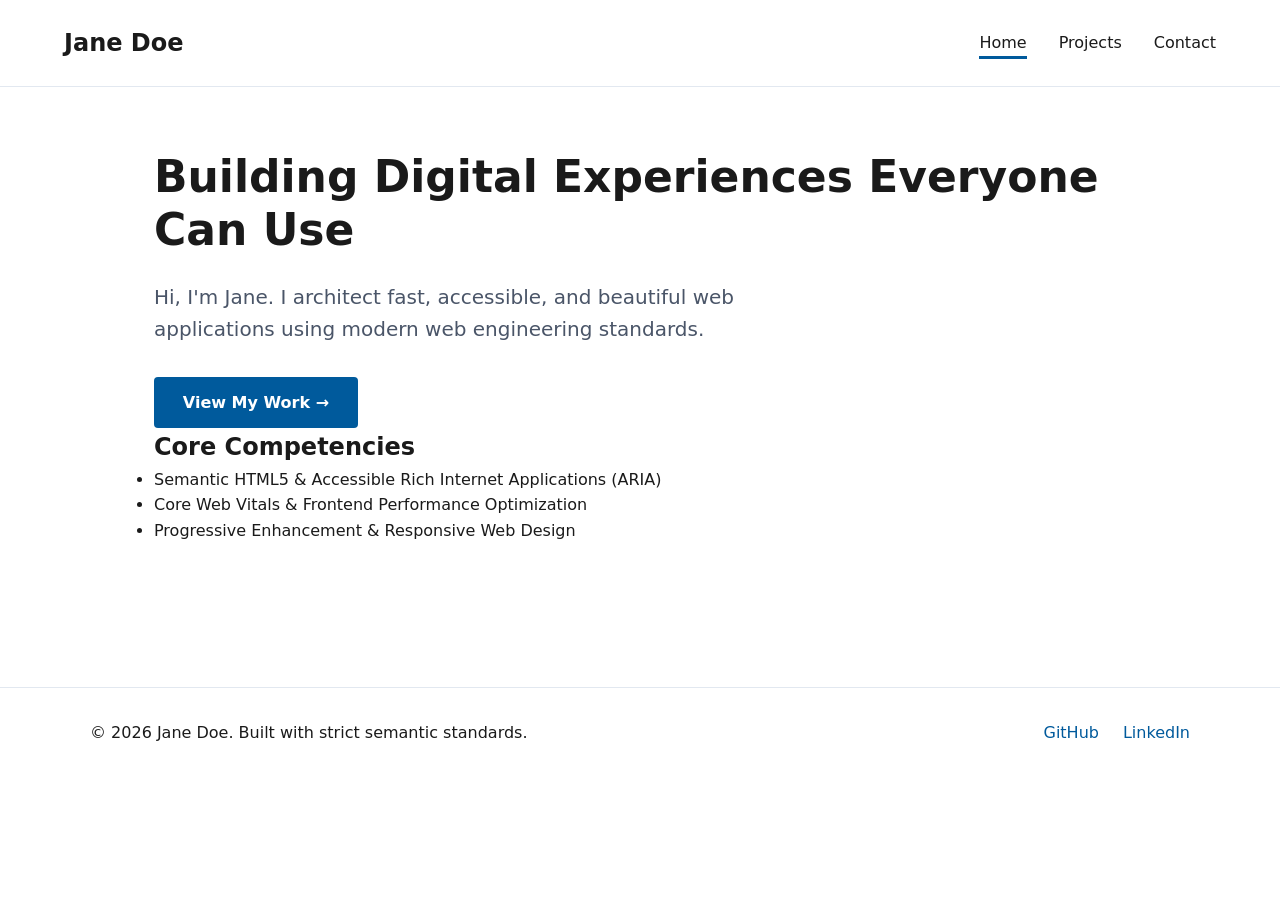
==== index.html @ 6758fe1e "Add files via upload" ====
<!DOCTYPE html>
<html lang="en" dir="ltr">
<head>
  <meta charset="UTF-8">
  <meta name="viewport" content="width=device-width, initial-scale=1.0">
  
  <title>Jane Doe | Senior Frontend Developer & UI Architect Portfolio</title>
  <meta name="description" content="Portfolio of Jane Doe, a Senior Frontend Developer specializing in building highly accessible, performant, and scalable web applications.">
  <meta name="robots" content="index, follow">
  <link rel="canonical" href="https://janedoe.dev/">
  <link rel="stylesheet" href="css/style.css">

  <meta property="og:type" content="website">
  <meta property="og:url" content="https://janedoe.dev/">
  <meta property="og:title" content="Jane Doe | Senior Frontend Developer Portfolio">
  <meta property="og:description" content="Explore the portfolio of Jane Doe, featuring accessible web apps, clean semantic code, and UI architecture.">
  <meta property="og:image" content="https://janedoe.dev/assets/og-image.jpg">

  <link rel="stylesheet" href="style.css">
</head>
<body>

  <a href="#main-content" class="skip-link">Skip to main content</a>

  <header class="site-header">
    <div class="logo">
      <a href="index.html" aria-label="Jane Doe Portfolio Home">Jane Doe</a>
    </div>
    <nav aria-label="Main Site Navigation">
      <ul class="nav-links">
        <li><a href="index.html" aria-current="page">Home</a></li>
        <li><a href="project.html">Projects</a></li>
        <li><a href="contact.html">Contact</a></li>
      </ul>
    </nav>
  </header>

  <main id="main-content" tabindex="-1">
    <section aria-labelledby="hero-heading" class="hero">
      <h1 id="hero-heading">Building Digital Experiences Everyone Can Use</h1>
      <p>Hi, I'm Jane. I architect fast, accessible, and beautiful web applications using modern web engineering standards.</p>
      <a href="project.html" class="cta-button">View My Work <span aria-hidden="true">&rarr;</span></a>
    </section>

    <section aria-labelledby="skills-heading" class="skills-summary">
      <h2 id="skills-heading">Core Competencies</h2>
      <ul class="skills-list">
        <li>Semantic HTML5 & Accessible Rich Internet Applications (ARIA)</li>
        <li>Core Web Vitals & Frontend Performance Optimization</li>
        <li>Progressive Enhancement & Responsive Web Design</li>
      </ul>
    </section>
  </main>

  <footer class="site-footer">
    <div class="footer-content">
      <p>&copy; 2026 Jane Doe. Built with strict semantic standards.</p>
      <nav aria-label="Social Media Links">
        <ul class="social-links">
          <li><a href="https://github.com" target="_blank" rel="noopener noreferrer">GitHub</a></li>
          <li><a href="https://linkedin.com" target="_blank" rel="noopener noreferrer">LinkedIn</a></li>
        </ul>
      </nav>
    </div>
  </footer>

</body>
</html
---- css/style.css ----
/* Custom CSS Variables defining high contrast accessibility colors */
:root {
  --color-bg: #ffffff;
  --color-text: #1a1a1a;
  --color-primary: #005a9c; /* WCAG AA compliant contrast ratio against white */
  --color-primary-hover: #004475;
  --color-accent: #2d3748;
  --color-focus: #ffbf47;
  --font-stack: system-ui, -apple-system, BlinkMacSystemFont, "Segoe UI", Roboto, sans-serif;
}

/* Global Formats and Resets */
*, *::before, *::after {
  box-sizing: border-box;
  margin: 0;
  padding: 0;
}

body {
  background-color: var(--color-bg);
  color: var(--color-text);
  font-family: var(--font-stack);
  line-height: 1.6;
  padding: 0;
}

/* The Skip Link Component: Visually hidden until keyboard focus shifts to it */
.skip-link {
  position: absolute;
  top: -100px;
  left: 0;
  background: var(--color-primary);
  color: #fff;
  padding: 1rem;
  z-index: 100;
  text-decoration: none;
  font-weight: bold;
}

.skip-link:focus {
  top: 0;
  outline: 3px solid var(--color-focus);
}

/* Global Keyboard Focus Indicators */
*:focus-visible {
  outline: 4px solid var(--color-focus) !important;
  outline-offset: 2px !important;
}

/* Layout Landmarks Styling */
.site-header {
  display: flex;
  justify-content: space-between;
  align-items: center;
  padding: 1.5rem 5%;
  border-bottom: 1px solid #e2e8f0;
}

.logo a {
  font-size: 1.5rem;
  font-weight: bold;
  text-decoration: none;
  color: var(--color-text);
}

.nav-links {
  display: flex;
  list-style: none;
  gap: 2rem;
}

.nav-links a {
  text-decoration: none;
  color: var(--color-text);
  font-weight: 500;
}

.nav-links a[aria-current="page"] {
  border-bottom: 3px solid var(--color-primary);
  padding-bottom: 0.25rem;
}

/* Content Container Blocks */
main {
  max-width: 1100px;
  margin: 0 auto;
  padding: 4rem 5%;
}

main:focus {
  outline: none; /* Safely removed since target anchor layout doesn't need physical outlines */
}

/* Hero UI Elements */
.hero h1 {
  font-size: 2.75rem;
  line-height: 1.2;
  margin-bottom: 1.5rem;
}

.hero p {
  font-size: 1.25rem;
  margin-bottom: 2rem;
  color: #4a5568;
  max-width: 700px;
}

.cta-button, .submit-btn {
  display: inline-block;
  background-color: var(--color-primary);
  color: #ffffff;
  padding: 0.8rem 1.8rem;
  text-decoration: none;
  border-radius: 4px;
  font-weight: bold;
  border: none;
  cursor: pointer;
}

.cta-button:hover, .submit-btn:hover {
  background-color: var(--color-primary-hover);
}

/* Projects Component Layout */
.project-grid {
  display: grid;
  grid-template-columns: repeat(auto-fit, minmax(300px, 1fr));
  gap: 2rem;
  margin-top: 3rem;
}

.project-card {
  border: 1px solid #cbd5e1;
  border-radius: 6px;
  padding: 2rem;
  display: flex;
  flex-direction: column;
  justify-content: space-between;
}

.project-header h3 {
  font-size: 1.4rem;
  margin-bottom: 0.5rem;
}

.project-meta {
  font-size: 0.875rem;
  color: #64748b;
  text-transform: uppercase;
  letter-spacing: 0.05em;
  margin-bottom: 1rem;
}

.project-footer {
  margin-top: 1.5rem;
  display: flex;
  gap: 1.5rem;
}

.project-footer a {
  color: var(--color-primary);
  font-weight: 600;
  text-decoration: none;
}

.project-footer a:hover {
  text-decoration: underline;
}

/* Accessible Contact Form Structure */
.accessible-form {
  max-width: 600px;
  margin-top: 2rem;
}

.form-group {
  margin-bottom: 1.5rem;
  display: flex;
  flex-direction: column;
}

.form-group label {
  font-weight: 600;
  margin-bottom: 0.5rem;
}

.form-group input, .form-group textarea {
  padding: 0.75rem;
  border: 2px solid #8a99ad;
  border-radius: 4px;
  font-size: 1rem;
  font-family: inherit;
}

.form-hint {
  margin-top: 0.25rem;
  color: #4a5568;
}

.required {
  color: #c53030;
  margin-left: 0.25rem;
}

/* Footer Landmark Components */
.site-footer {
  border-top: 1px solid #e2e8f0;
  padding: 2rem 5%;
  margin-top: 5rem;
}

.footer-content {
  display: flex;
  justify-content: space-between;
  align-items: center;
  max-width: 1100px;
  margin: 0 auto;
  flex-wrap: wrap;
  gap: 1rem;
}

.social-links {
  display: flex;
  gap: 1.5rem;
  list-style: none;
}

.social-links a {
  color: var(--color-primary);
  text-decoration: none;
}

/* Responsive Media Viewports */
@media (max-width: 768px) {
  .site-header, .footer-content {
    flex-direction: column;
    text-align: center;
    gap: 1.5rem;
  }
  .hero h1 {
    font-size: 2rem;
  }
}
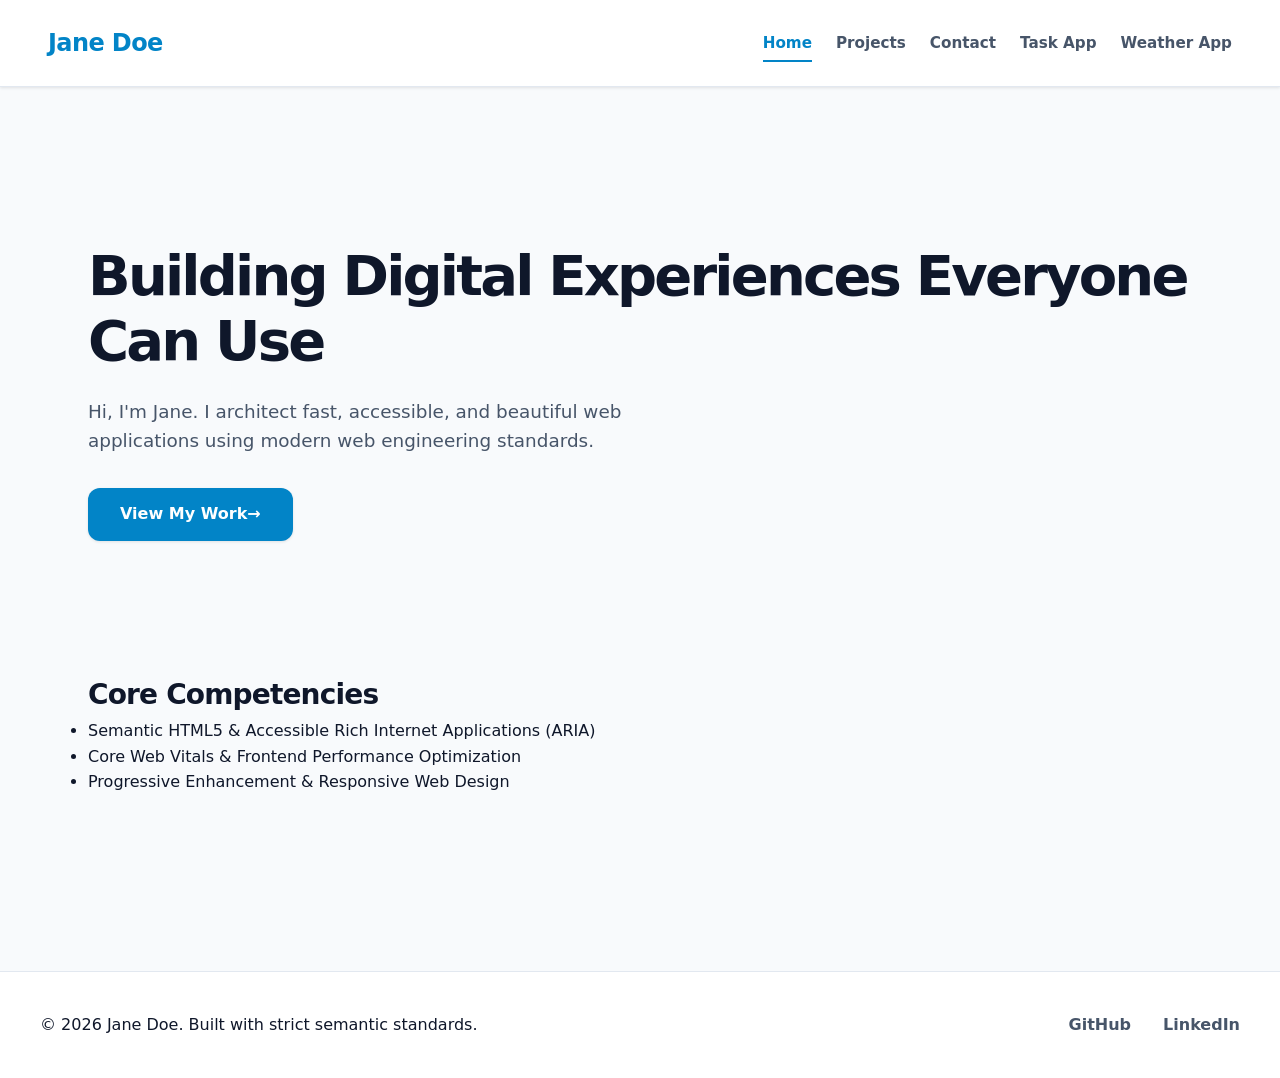
==== commit 50567366: "Update navigation links in index.html Added links to Task App and Weather App in the navigation." ====
--- a/index.html
+++ b/index.html
@@ -31,6 +31,8 @@
         <li><a href="index.html" aria-current="page">Home</a></li>
         <li><a href="project.html">Projects</a></li>
         <li><a href="contact.html">Contact</a></li>
+        <li><a href="todo.html">Task App</a></li>
+        <li><a href="weather.html">Weather App</a></li>
       </ul>
     </nav>
   </header>
@@ -65,4 +67,4 @@
   </footer>
 
 </body>
-</html+</html
--- a/css/style.css
+++ b/css/style.css
@@ -1,15 +1,43 @@
-/* Custom CSS Variables defining high contrast accessibility colors */
 :root {
-  --color-bg: #ffffff;
-  --color-text: #1a1a1a;
-  --color-primary: #005a9c; /* WCAG AA compliant contrast ratio against white */
-  --color-primary-hover: #004475;
-  --color-accent: #2d3748;
-  --color-focus: #ffbf47;
-  --font-stack: system-ui, -apple-system, BlinkMacSystemFont, "Segoe UI", Roboto, sans-serif;
-}
-
-/* Global Formats and Resets */
+  --bg-primary: #f8fafc;
+  --bg-surface: #ffffff;
+  --border-color: #e2e8f0;
+  
+  --text-main: #0f172a;
+  --text-muted: #475569;
+  
+  --accent-primary: #0284c7;
+  --accent-hover: #0369a1;
+  --accent-subtle: #e0f2fe;
+  
+  --focus-ring: #f59e0b;
+  --shadow-sm: 0 1px 3px rgba(0, 0, 0, 0.1);
+  --shadow-md: 0 4px 6px -1px rgba(0, 0, 0, 0.1), 0 2px 4px -1px rgba(0, 0, 0, 0.06);
+  
+  --font-sans: 'Inter', system-ui, -apple-system, sans-serif;
+  --radius-md: 12px;
+  --radius-sm: 6px;
+  --transition-smooth: all 0.3s cubic-bezier(0.4, 0, 0.2, 1);
+}
+
+@media (prefers-color-scheme: dark) {
+  :root {
+    --bg-primary: #0f172a;
+    --bg-surface: #1e293b;
+    --border-color: #334155;
+    
+    --text-main: #f8fafc;
+    --text-muted: #94a3b8;
+    
+    --accent-primary: #38bdf8;
+    --accent-hover: #7dd3fc;
+    --accent-subtle: #0c4a6e;
+    
+    --shadow-sm: 0 1px 3px rgba(0, 0, 0, 0.5);
+    --shadow-md: 0 4px 6px -1px rgba(0, 0, 0, 0.4);
+  }
+}
+
 *, *::before, *::after {
   box-sizing: border-box;
   margin: 0;
@@ -17,228 +45,283 @@
 }
 
 body {
-  background-color: var(--color-bg);
-  color: var(--color-text);
-  font-family: var(--font-stack);
+  background-color: var(--bg-primary);
+  color: var(--text-main);
+  font-family: var(--font-sans);
   line-height: 1.6;
-  padding: 0;
-}
-
-/* The Skip Link Component: Visually hidden until keyboard focus shifts to it */
+  -webkit-font-smoothing: antialiased;
+  transition: background-color 0.3s ease, color 0.3s ease;
+}
+
+*:focus-visible {
+  outline: 4px solid var(--focus-ring) !important;
+  outline-offset: 3px !important;
+}
+
 .skip-link {
   position: absolute;
   top: -100px;
-  left: 0;
-  background: var(--color-primary);
-  color: #fff;
-  padding: 1rem;
-  z-index: 100;
-  text-decoration: none;
-  font-weight: bold;
+  left: 1rem;
+  background: var(--accent-primary);
+  color: #000000; 
+  padding: 0.75rem 1.5rem;
+  font-weight: 700;
+  border-radius: 0 0 var(--radius-sm) var(--radius-sm);
+  text-decoration: none;
+  z-index: 999;
+  transition: top 0.2s ease;
 }
 
 .skip-link:focus {
   top: 0;
-  outline: 3px solid var(--color-focus);
-}
-
-/* Global Keyboard Focus Indicators */
-*:focus-visible {
-  outline: 4px solid var(--color-focus) !important;
-  outline-offset: 2px !important;
-}
-
-/* Layout Landmarks Styling */
+}
+
 .site-header {
   display: flex;
-  justify-content: space-between;
+  flex-direction: column;
   align-items: center;
-  padding: 1.5rem 5%;
-  border-bottom: 1px solid #e2e8f0;
+  gap: 1rem;
+  padding: 1.5rem;
+  background-color: var(--bg-surface);
+  border-bottom: 1px solid var(--border-color);
+  box-shadow: var(--shadow-sm);
 }
 
 .logo a {
   font-size: 1.5rem;
-  font-weight: bold;
-  text-decoration: none;
-  color: var(--color-text);
+  font-weight: 800;
+  color: var(--accent-primary);
+  text-decoration: none;
+  letter-spacing: -0.025em;
 }
 
 .nav-links {
   display: flex;
+  gap: 1.5rem;
   list-style: none;
-  gap: 2rem;
 }
 
 .nav-links a {
-  text-decoration: none;
-  color: var(--color-text);
-  font-weight: 500;
+  color: var(--text-muted);
+  text-decoration: none;
+  font-weight: 600;
+  font-size: 0.95rem;
+  transition: var(--transition-smooth);
+  padding: 0.5rem 0;
+}
+
+.nav-links a:hover {
+  color: var(--accent-primary);
 }
 
 .nav-links a[aria-current="page"] {
-  border-bottom: 3px solid var(--color-primary);
-  padding-bottom: 0.25rem;
-}
-
-/* Content Container Blocks */
+  color: var(--accent-primary);
+  border-bottom: 2px solid var(--accent-primary);
+}
+
 main {
-  max-width: 1100px;
+  max-width: 1200px;
   margin: 0 auto;
-  padding: 4rem 5%;
-}
-
-main:focus {
-  outline: none; /* Safely removed since target anchor layout doesn't need physical outlines */
-}
-
-/* Hero UI Elements */
-.hero h1 {
-  font-size: 2.75rem;
-  line-height: 1.2;
-  margin-bottom: 1.5rem;
+  padding: 2.5rem 1.25rem;
+}
+
+h1 { font-size: 2.25rem; font-weight: 800; letter-spacing: -0.05em; line-height: 1.15; }
+h2 { font-size: 1.75rem; font-weight: 700; letter-spacing: -0.03em; }
+h3 { font-size: 1.35rem; font-weight: 700; }
+
+.hero {
+  display: flex;
+  flex-direction: column;
+  justify-content: center;
+  min-height: 50vh;
+  margin-bottom: 3.5rem;
 }
 
 .hero p {
-  font-size: 1.25rem;
-  margin-bottom: 2rem;
-  color: #4a5568;
-  max-width: 700px;
+  color: var(--text-muted);
+  font-size: 1.15rem;
+  margin: 1.5rem 0 2rem 0;
+  max-width: 600px;
 }
 
 .cta-button, .submit-btn {
-  display: inline-block;
-  background-color: var(--color-primary);
-  color: #ffffff;
-  padding: 0.8rem 1.8rem;
-  text-decoration: none;
-  border-radius: 4px;
-  font-weight: bold;
+  display: inline-flex;
+  align-items: center;
+  justify-content: center;
+  background-color: var(--accent-primary);
+  color: #ffffff !important;
+  padding: 0.85rem 2rem;
+  font-weight: 700;
+  text-decoration: none;
+  border-radius: var(--radius-md);
   border: none;
   cursor: pointer;
+  box-shadow: var(--shadow-sm);
+  transition: var(--transition-smooth);
+  width: max-content;
 }
 
 .cta-button:hover, .submit-btn:hover {
-  background-color: var(--color-primary-hover);
-}
-
-/* Projects Component Layout */
+  background-color: var(--accent-hover);
+  transform: translateY(-2px);
+  box-shadow: var(--shadow-md);
+}
+
 .project-grid {
   display: grid;
-  grid-template-columns: repeat(auto-fit, minmax(300px, 1fr));
-  gap: 2rem;
-  margin-top: 3rem;
+  grid-template-columns: 1fr; 
+  gap: 1.75rem;
+  margin-top: 2rem;
 }
 
 .project-card {
-  border: 1px solid #cbd5e1;
-  border-radius: 6px;
+  background-color: var(--bg-surface);
+  border: 1px solid var(--border-color);
+  border-radius: var(--radius-md);
   padding: 2rem;
+  box-shadow: var(--shadow-sm);
+  display: flex;
+  flex-direction: column; 
+  justify-content: space-between;
+  transition: var(--transition-smooth);
+}
+
+.project-card:hover {
+  transform: translateY(-4px);
+  box-shadow: var(--shadow-md);
+  border-color: var(--accent-primary);
+}
+
+.project-meta {
+  font-size: 0.85rem;
+  font-weight: 700;
+  color: var(--accent-primary);
+  text-transform: uppercase;
+  margin: 0.5rem 0 1rem 0;
+}
+
+.project-body p {
+  color: var(--text-muted);
+  margin-bottom: 1.5rem;
+}
+
+.project-footer {
+  display: flex;
+  gap: 1.5rem;
+}
+
+.project-footer a {
+  text-decoration: none;
+  font-weight: 700;
+  color: var(--text-main);
+  transition: var(--transition-smooth);
+}
+
+.project-footer a:hover {
+  color: var(--accent-primary);
+}
+
+.accessible-form {
+  display: grid;
+  gap: 1.5rem;
+  max-width: 650px;
+  margin-top: 2.5rem;
+}
+
+.form-group {
   display: flex;
   flex-direction: column;
-  justify-content: space-between;
-}
-
-.project-header h3 {
-  font-size: 1.4rem;
-  margin-bottom: 0.5rem;
-}
-
-.project-meta {
-  font-size: 0.875rem;
-  color: #64748b;
-  text-transform: uppercase;
-  letter-spacing: 0.05em;
-  margin-bottom: 1rem;
-}
-
-.project-footer {
-  margin-top: 1.5rem;
-  display: flex;
-  gap: 1.5rem;
-}
-
-.project-footer a {
-  color: var(--color-primary);
-  font-weight: 600;
-  text-decoration: none;
-}
-
-.project-footer a:hover {
-  text-decoration: underline;
-}
-
-/* Accessible Contact Form Structure */
-.accessible-form {
-  max-width: 600px;
-  margin-top: 2rem;
-}
-
-.form-group {
-  margin-bottom: 1.5rem;
-  display: flex;
-  flex-direction: column;
+  gap: 0.5rem;
 }
 
 .form-group label {
   font-weight: 600;
-  margin-bottom: 0.5rem;
-}
-
-.form-group input, .form-group textarea {
-  padding: 0.75rem;
-  border: 2px solid #8a99ad;
-  border-radius: 4px;
+  font-size: 0.95rem;
+}
+
+.form-group input, 
+.form-group select, 
+.form-group textarea {
+  background-color: var(--bg-surface);
+  color: var(--text-main);
+  border: 2px solid var(--border-color);
+  border-radius: var(--radius-sm);
+  padding: 0.85rem;
+  font-family: inherit;
   font-size: 1rem;
-  font-family: inherit;
+  transition: var(--transition-smooth);
+}
+
+.form-group input:focus, 
+.form-group select:focus, 
+.form-group textarea:focus {
+  border-color: var(--accent-primary);
 }
 
 .form-hint {
-  margin-top: 0.25rem;
-  color: #4a5568;
+  color: var(--text-muted);
+  font-size: 0.85rem;
 }
 
 .required {
-  color: #c53030;
-  margin-left: 0.25rem;
-}
-
-/* Footer Landmark Components */
+  color: var(--accent-primary);
+}
+
 .site-footer {
-  border-top: 1px solid #e2e8f0;
-  padding: 2rem 5%;
-  margin-top: 5rem;
+  background-color: var(--bg-surface);
+  border-top: 1px solid var(--border-color);
+  padding: 2.5rem 1.25rem;
+  margin-top: 6rem;
 }
 
 .footer-content {
   display: flex;
-  justify-content: space-between;
+  flex-direction: column;
   align-items: center;
-  max-width: 1100px;
+  gap: 1.5rem;
+  max-width: 1200px;
   margin: 0 auto;
-  flex-wrap: wrap;
-  gap: 1rem;
 }
 
 .social-links {
   display: flex;
-  gap: 1.5rem;
+  gap: 2rem;
   list-style: none;
 }
 
 .social-links a {
-  color: var(--color-primary);
-  text-decoration: none;
-}
-
-/* Responsive Media Viewports */
-@media (max-width: 768px) {
-  .site-header, .footer-content {
-    flex-direction: column;
-    text-align: center;
-    gap: 1.5rem;
-  }
-  .hero h1 {
-    font-size: 2rem;
-  }
-}+  color: var(--text-muted);
+  text-decoration: none;
+  font-weight: 600;
+  transition: var(--transition-smooth);
+}
+
+.social-links a:hover {
+  color: var(--accent-primary);
+}
+
+@media (min-width: 768px) {
+  .site-header {
+    flex-direction: row;
+    justify-content: space-between;
+    padding: 1.5rem 3rem;
+  }
+
+  main {
+    padding: 5rem 3rem;
+  }
+
+  h1 {
+    font-size: 3.5rem;
+  }
+
+  .project-grid {
+    grid-template-columns: repeat(2, 1fr);
+    gap: 2.5rem;
+  }
+
+  .footer-content {
+    flex-direction: row;
+    justify-content: space-between;
+  }
+}
